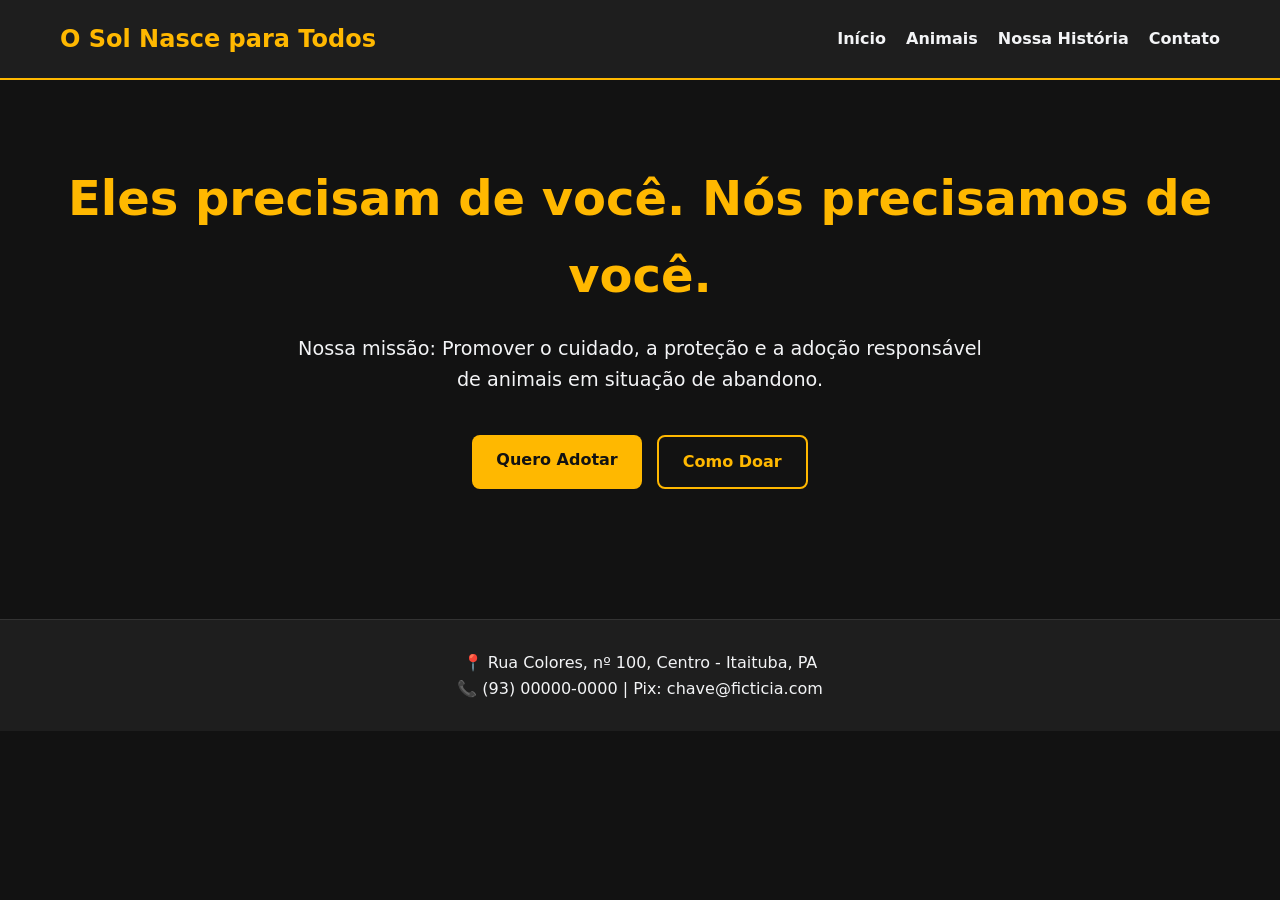
==== index.html @ daa979ec "Movendo arquivos para a raiz do projeto" ====
<!DOCTYPE html>
<html lang="pt-BR">
<head>
    <meta charset="UTF-8">
    <meta name="viewport" content="width=device-width, initial-scale=1.0">
    <title>O Sol Nasce para Todos | ONG Itaituba-PA</title>
    <link rel="icon" type="image/jpeg" href="favicon.jpeg">
    <link rel="stylesheet" href="style.css">
</head>
<body>
    <header>
        <nav class="container">
            <h2 class="logo">O Sol Nasce para Todos</h2>
            <ul class="nav-links">
                <li><a href="index.html">Início</a></li>
                <li><a href="pets.html">Animais</a></li>
                <li><a href="sobre.html">Nossa História</a></li>
                <li><a href="contato.html">Contato</a></li>
            </ul>
        </nav>
    </header>

    <main>
        <section class="hero container">
            <div class="hero-content">
                <h1>Eles precisam de você. Nós precisamos de você.</h1>
                <p>Nossa missão: Promover o cuidado, a proteção e a adoção responsável de animais em situação de abandono.</p>
                <div class="hero-buttons">
                    <a href="pets.html" class="btn btn-primary">Quero Adotar</a>
                    <a href="contato.html" class="btn btn-outline">Como Doar</a>
                </div>
            </div>
        </section>
    </main>

    <footer>
        <div class="container footer-content">
            <p>📍 Rua Colores, nº 100, Centro - Itaituba, PA</p>
            <p>📞 (93) 00000-0000 | Pix: chave@ficticia.com</p>
        </div>
    </footer>
</body>
</html>
---- style.css ----
:root {
    --color-primary: #FFB800; 
    --color-primary-dark: #E6A600;
    --color-dark: #121212; 
    --color-dark-alt: #1E1E1E; 
    --color-text: #F3F4F6; 
    
    --font-main: 'Segoe UI', system-ui, sans-serif;
}

* {
    margin: 0;
    padding: 0;
    box-sizing: border-box;
}

body {
    font-family: var(--font-main);
    background-color: var(--color-dark);
    color: var(--color-text);
    line-height: 1.6;
}

.container {
    max-width: 1200px;
    margin: 0 auto;
    padding: 0 20px;
}

header {
    background-color: var(--color-dark-alt);
    padding: 20px 0;
    border-bottom: 2px solid var(--color-primary);
}

nav {
    display: flex;
    justify-content: space-between;
    align-items: center;
}

.logo {
    color: var(--color-primary);
}

.nav-links {
    list-style: none;
    display: flex;
    gap: 20px;
}

.nav-links a {
    color: var(--color-text);
    text-decoration: none;
    font-weight: bold;
    transition: color 0.3s;
}

.nav-links a:hover {
    color: var(--color-primary);
}

.hero {
    padding: 80px 20px;
    text-align: center;
}

.hero h1 {
    font-size: 3rem;
    color: var(--color-primary);
    margin-bottom: 20px;
}

.hero p {
    font-size: 1.2rem;
    max-width: 700px;
    margin: 0 auto 40px auto;
}

.hero-buttons {
    display: flex;
    justify-content: center;
    gap: 15px;
}

.btn {
    padding: 12px 24px;
    text-decoration: none;
    font-weight: bold;
    border-radius: 8px;
    transition: background 0.3s;
}

.btn-primary {
    background-color: var(--color-primary);
    color: var(--color-dark);
}

.btn-primary:hover {
    background-color: var(--color-primary-dark);
}

.btn-outline {
    background-color: transparent;
    color: var(--color-primary);
    border: 2px solid var(--color-primary);
}

.btn-outline:hover {
    background-color: var(--color-primary);
    color: var(--color-dark);
}

footer {
    background-color: var(--color-dark-alt);
    padding: 30px 0;
    text-align: center;
    margin-top: 50px;
    border-top: 1px solid #333;
}

/* PÁGINA DE ADOÇÃO */
.adocao-section {
    padding: 60px 0;
    text-align: center;
}

.titulo-secao {
    font-size: 2.5rem;
    color: var(--color-primary);
    margin-bottom: 10px;
}

.subtitulo-secao {
    margin-bottom: 40px;
    color: #A0A0A0; 
}

.pets-grid {
    display: flex; 
    flex-wrap: wrap; 
    justify-content: center; 
    gap: 30px; 
}

.card {
    background-color: var(--color-dark-alt);
    border: 1px solid #333;
    border-radius: 12px;
    overflow: hidden; 
    width: 300px; 
    text-align: left;
    transition: transform 0.3s; 
}

.card:hover {
    transform: translateY(-10px); 
}

.card-img-placeholder {
    background-color: #333;
    height: 200px;
    display: flex;
    align-items: center;
    justify-content: center;
    color: #777;
    font-style: italic;
}

.card-info {
    padding: 20px;
}

.card-info h3 {
    color: var(--color-primary);
    margin-bottom: 5px;
    font-size: 1.5rem;
}

.card-info p {
    margin-bottom: 15px;
    font-size: 0.9rem;
}

.card-info .btn {
    display: block;
    text-align: center;
}

/* PÁGINA SOBRE */
.sobre-section {
    display: flex; 
    flex-wrap: wrap;
    gap: 50px;
    padding: 80px 0;
    align-items: center; 
}

.sobre-texto {
    flex: 1; 
    min-width: 300px; 
}

.sobre-imagem {
    flex: 1.5; 
    min-width: 300px; 
}

.sobre-texto h2 {
    font-size: 2.5rem;
    color: var(--color-primary);
    margin-bottom: 25px;
}

.sobre-texto p {
    font-size: 1.1rem;
    margin-bottom: 15px;
    line-height: 1.8;
    color: #D1D5DB; 
}

/* PÁGINA DE CONTATO */
.contato-section {
    display: flex;
    flex-wrap: wrap;
    gap: 50px;
    padding: 80px 0;
}

.contato-info, .contato-form {
    flex: 1;
    min-width: 300px;
}

.contato-info h2 {
    font-size: 2.5rem;
    color: var(--color-primary);
    margin-bottom: 20px;
}

.contato-info p {
    font-size: 1.1rem;
    margin-bottom: 25px;
    color: #D1D5DB;
}

.dados-ong p {
    margin-bottom: 15px;
    padding: 15px;
    background-color: var(--color-dark-alt);
    border-left: 4px solid var(--color-primary);
    border-radius: 4px;
    color: var(--color-text);
}

.contato-form {
    background-color: var(--color-dark-alt);
    padding: 30px;
    border-radius: 12px;
    display: flex; 
    flex-direction: column; 
    gap: 20px;
}

.form-group {
    display: flex;
    flex-direction: column;
    gap: 8px;
}

.form-group label {
    font-weight: bold;
    color: var(--color-primary);
}

.contato-form input,
.contato-form select,
.contato-form textarea {
    width: 100%;
    padding: 12px;
    border-radius: 6px;
    border: 1px solid #444;
    background-color: #2A2A2A;
    color: var(--color-text);
    font-family: var(--font-main);
    font-size: 1rem;
}

.contato-form input:focus,
.contato-form select:focus,
.contato-form textarea:focus {
    outline: none;
    border-color: var(--color-primary);
}

.contato-form button {
    border: none;
    cursor: pointer;
    font-size: 1.1rem;
    margin-top: 10px;
}

/* Estilo para a imagem grande na página Sobre */
.sobre-img {
    width: 100%; 
    height: auto; 
    object-fit: cover; 
    border-radius: 12px;
    box-shadow: 0 10px 30px rgba(0, 0, 0, 0.5);
    display: block; 
}

/* IMAGEM DOS PETS */
.card-img {
    width: 100%;       
    height: 200px;      
    object-fit: cover; 
    display: block;    
}
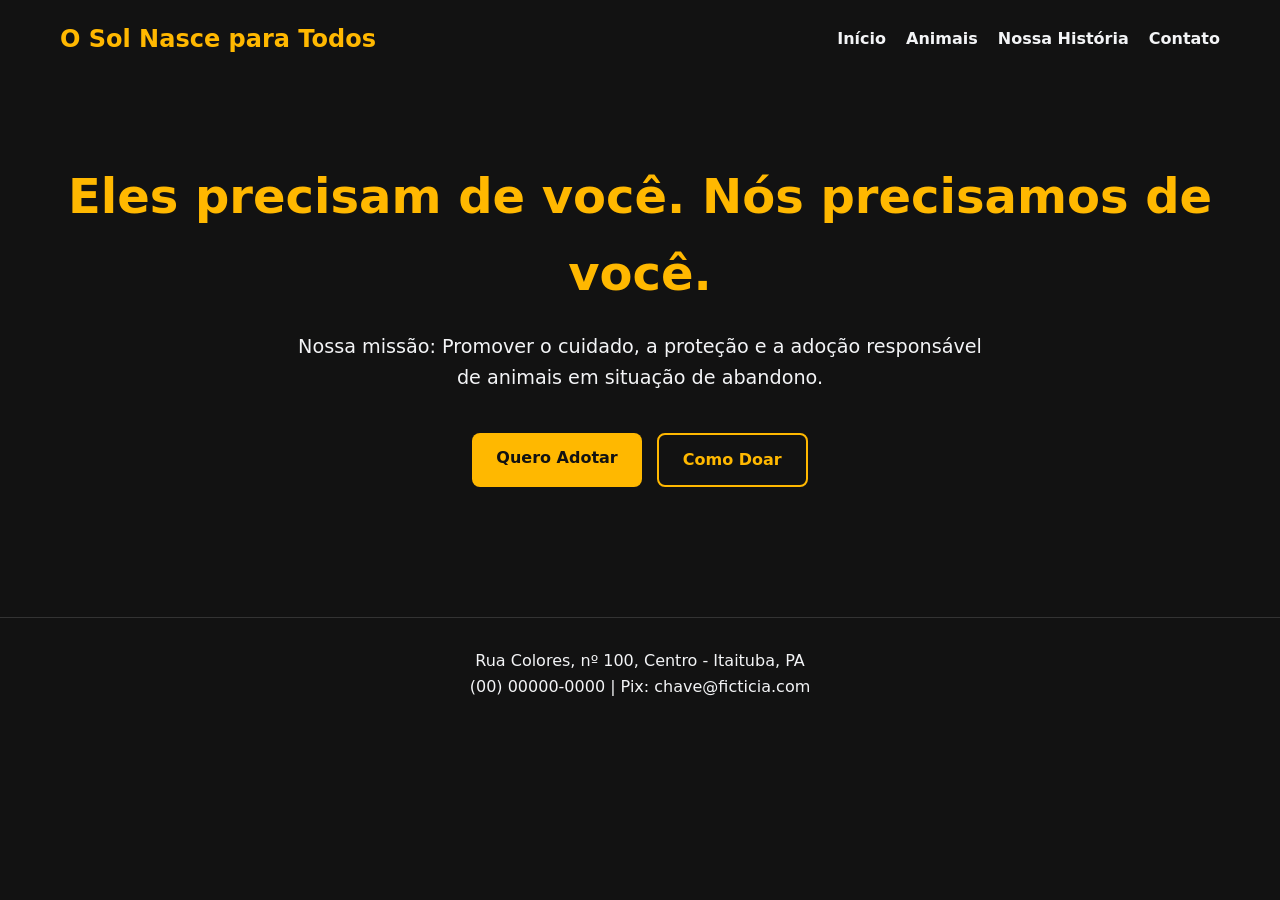
==== commit 2221f580: "adicionando o readme" ====
--- a/index.html
+++ b/index.html
@@ -35,8 +35,8 @@
 
     <footer>
         <div class="container footer-content">
-            <p>📍 Rua Colores, nº 100, Centro - Itaituba, PA</p>
-            <p>📞 (93) 00000-0000 | Pix: chave@ficticia.com</p>
+            <p>Rua Colores, nº 100, Centro - Itaituba, PA</p>
+            <p>(00) 00000-0000 | Pix: chave@ficticia.com</p>
         </div>
     </footer>
 </body>
--- a/style.css
+++ b/style.css
@@ -1,10 +1,8 @@
 :root {
     --color-primary: #FFB800; 
-    --color-primary-dark: #E6A600;
     --color-dark: #121212; 
     --color-dark-alt: #1E1E1E; 
     --color-text: #F3F4F6; 
-    
     --font-main: 'Segoe UI', system-ui, sans-serif;
 }
 
@@ -28,9 +26,7 @@
 }
 
 header {
-    background-color: var(--color-dark-alt);
     padding: 20px 0;
-    border-bottom: 2px solid var(--color-primary);
 }
 
 nav {
@@ -53,11 +49,6 @@
     color: var(--color-text);
     text-decoration: none;
     font-weight: bold;
-    transition: color 0.3s;
-}
-
-.nav-links a:hover {
-    color: var(--color-primary);
 }
 
 .hero {
@@ -88,7 +79,6 @@
     text-decoration: none;
     font-weight: bold;
     border-radius: 8px;
-    transition: background 0.3s;
 }
 
 .btn-primary {
@@ -96,30 +86,20 @@
     color: var(--color-dark);
 }
 
-.btn-primary:hover {
-    background-color: var(--color-primary-dark);
-}
-
 .btn-outline {
     background-color: transparent;
     color: var(--color-primary);
     border: 2px solid var(--color-primary);
 }
 
-.btn-outline:hover {
-    background-color: var(--color-primary);
-    color: var(--color-dark);
-}
-
 footer {
-    background-color: var(--color-dark-alt);
     padding: 30px 0;
     text-align: center;
     margin-top: 50px;
     border-top: 1px solid #333;
 }
 
-/* PÁGINA DE ADOÇÃO */
+/* PÁGINA DE ADOÇÃO0 */
 .adocao-section {
     padding: 60px 0;
     text-align: center;
@@ -138,37 +118,16 @@
 
 .pets-grid {
     display: flex; 
-    flex-wrap: wrap; 
     justify-content: center; 
     gap: 30px; 
 }
 
 .card {
-    background-color: var(--color-dark-alt);
     border: 1px solid #333;
     border-radius: 12px;
     overflow: hidden; 
     width: 300px; 
     text-align: left;
-    transition: transform 0.3s; 
-}
-
-.card:hover {
-    transform: translateY(-10px); 
-}
-
-.card-img-placeholder {
-    background-color: #333;
-    height: 200px;
-    display: flex;
-    align-items: center;
-    justify-content: center;
-    color: #777;
-    font-style: italic;
-}
-
-.card-info {
-    padding: 20px;
 }
 
 .card-info h3 {
@@ -185,6 +144,13 @@
 .card-info .btn {
     display: block;
     text-align: center;
+}
+
+.card-img {
+    width: 100%;       
+    height: 200px;      
+    object-fit: cover; 
+    display: block;    
 }
 
 /* PÁGINA SOBRE */
@@ -215,8 +181,13 @@
 .sobre-texto p {
     font-size: 1.1rem;
     margin-bottom: 15px;
-    line-height: 1.8;
     color: #D1D5DB; 
+}
+
+.sobre-img {
+    width: 100%;
+    height: auto;
+    border-radius: 12px;
 }
 
 /* PÁGINA DE CONTATO */
@@ -246,10 +217,6 @@
 
 .dados-ong p {
     margin-bottom: 15px;
-    padding: 15px;
-    background-color: var(--color-dark-alt);
-    border-left: 4px solid var(--color-primary);
-    border-radius: 4px;
     color: var(--color-text);
 }
 
@@ -286,34 +253,9 @@
     font-size: 1rem;
 }
 
-.contato-form input:focus,
-.contato-form select:focus,
-.contato-form textarea:focus {
-    outline: none;
-    border-color: var(--color-primary);
-}
-
 .contato-form button {
     border: none;
     cursor: pointer;
     font-size: 1.1rem;
     margin-top: 10px;
-}
-
-/* Estilo para a imagem grande na página Sobre */
-.sobre-img {
-    width: 100%; 
-    height: auto; 
-    object-fit: cover; 
-    border-radius: 12px;
-    box-shadow: 0 10px 30px rgba(0, 0, 0, 0.5);
-    display: block; 
-}
-
-/* IMAGEM DOS PETS */
-.card-img {
-    width: 100%;       
-    height: 200px;      
-    object-fit: cover; 
-    display: block;    
 }
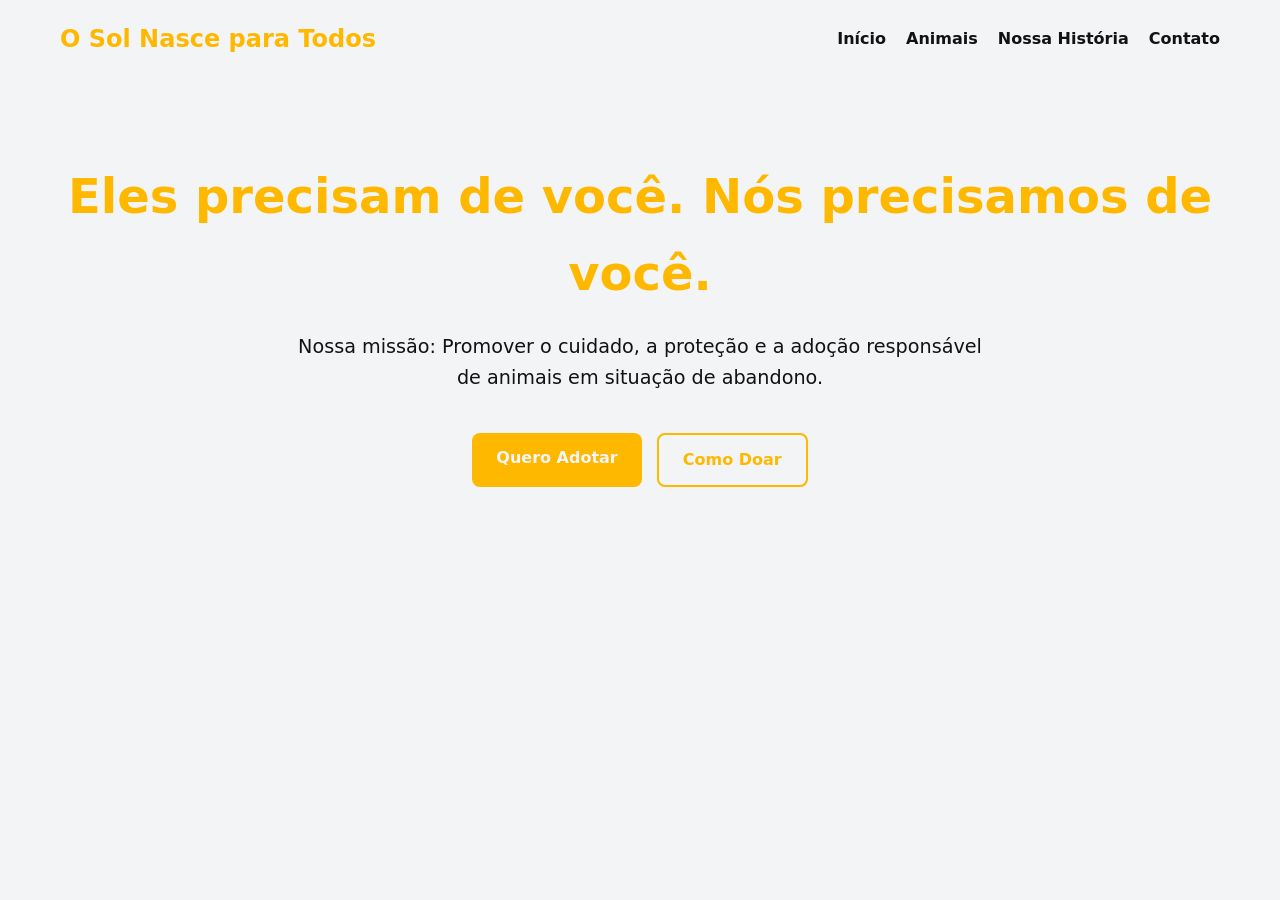
==== commit 398d3109: "organizando" ====
--- a/index.html
+++ b/index.html
@@ -3,7 +3,7 @@
 <head>
     <meta charset="UTF-8">
     <meta name="viewport" content="width=device-width, initial-scale=1.0">
-    <title>O Sol Nasce para Todos | ONG Itaituba-PA</title>
+    <title>O Sol Nasce para Todos</title>
     <link rel="icon" type="image/jpeg" href="favicon.jpeg">
     <link rel="stylesheet" href="style.css">
 </head>
@@ -32,12 +32,5 @@
             </div>
         </section>
     </main>
-
-    <footer>
-        <div class="container footer-content">
-            <p>Rua Colores, nº 100, Centro - Itaituba, PA</p>
-            <p>(00) 00000-0000 | Pix: chave@ficticia.com</p>
-        </div>
-    </footer>
 </body>
 </html>
--- a/style.css
+++ b/style.css
@@ -1,8 +1,7 @@
 :root {
     --color-primary: #FFB800; 
-    --color-dark: #121212; 
-    --color-dark-alt: #1E1E1E; 
-    --color-text: #F3F4F6; 
+    --color-dark: #F3F4F6;
+    --color-text: #121212; 
     --font-main: 'Segoe UI', system-ui, sans-serif;
 }
 
@@ -92,28 +91,10 @@
     border: 2px solid var(--color-primary);
 }
 
-footer {
-    padding: 30px 0;
-    text-align: center;
-    margin-top: 50px;
-    border-top: 1px solid #333;
-}
-
-/* PÁGINA DE ADOÇÃO0 */
+/* PÁGINA DE ADOÇÃO */
 .adocao-section {
     padding: 60px 0;
     text-align: center;
-}
-
-.titulo-secao {
-    font-size: 2.5rem;
-    color: var(--color-primary);
-    margin-bottom: 10px;
-}
-
-.subtitulo-secao {
-    margin-bottom: 40px;
-    color: #A0A0A0; 
 }
 
 .pets-grid {
@@ -123,7 +104,7 @@
 }
 
 .card {
-    border: 1px solid #333;
+    border: 1px solid var(--color-primary);
     border-radius: 12px;
     overflow: hidden; 
     width: 300px; 
@@ -181,7 +162,6 @@
 .sobre-texto p {
     font-size: 1.1rem;
     margin-bottom: 15px;
-    color: #D1D5DB; 
 }
 
 .sobre-img {
@@ -212,16 +192,17 @@
 .contato-info p {
     font-size: 1.1rem;
     margin-bottom: 25px;
-    color: #D1D5DB;
-}
-
-.dados-ong p {
+}
+
+.dados-ong {
+    padding-left: 25px;
+}
+
+.dados-ong li {
     margin-bottom: 15px;
-    color: var(--color-text);
 }
 
 .contato-form {
-    background-color: var(--color-dark-alt);
     padding: 30px;
     border-radius: 12px;
     display: flex; 
@@ -235,27 +216,42 @@
     gap: 8px;
 }
 
-.form-group label {
+.form-group > label,
+.form-label {
     font-weight: bold;
     color: var(--color-primary);
 }
 
 .contato-form input,
-.contato-form select,
 .contato-form textarea {
     width: 100%;
     padding: 12px;
     border-radius: 6px;
-    border: 1px solid #444;
-    background-color: #2A2A2A;
+    border: 1px solid var(--color-primary);
+    background-color: var(--color-dark);
     color: var(--color-text);
     font-family: var(--font-main);
     font-size: 1rem;
 }
 
+.opcoes-assunto {
+    list-style: none;
+}
+
+.opcoes-assunto li {
+    display: flex;
+    align-items: center;
+    gap: 10px;
+}
+
+.contato-form .opcoes-assunto input {
+    width: auto;
+}
+
 .contato-form button {
     border: none;
     cursor: pointer;
+    font-family: var(--font-main);
     font-size: 1.1rem;
     margin-top: 10px;
 }
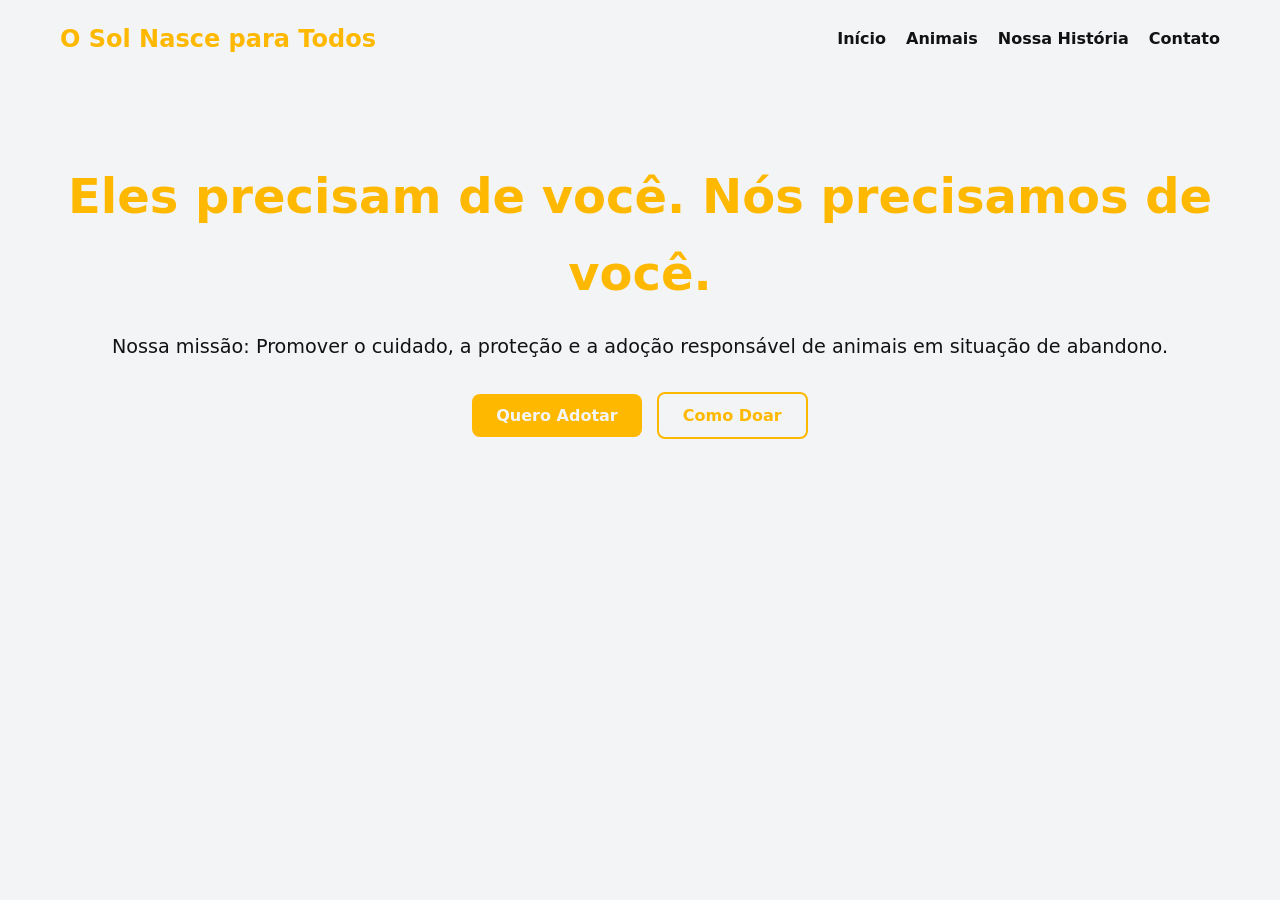
==== commit 78212ea9: "atualizando" ====
--- a/index.html
+++ b/index.html
@@ -20,16 +20,12 @@
         </nav>
     </header>
 
-    <main>
-        <section class="hero container">
-            <div class="hero-content">
-                <h1>Eles precisam de você. Nós precisamos de você.</h1>
-                <p>Nossa missão: Promover o cuidado, a proteção e a adoção responsável de animais em situação de abandono.</p>
-                <div class="hero-buttons">
-                    <a href="pets.html" class="btn btn-primary">Quero Adotar</a>
-                    <a href="contato.html" class="btn btn-outline">Como Doar</a>
-                </div>
-            </div>
+    <main class="container">
+        <section class="hero">
+            <h1>Eles precisam de você. Nós precisamos de você.</h1>
+            <p>Nossa missão: Promover o cuidado, a proteção e a adoção responsável de animais em situação de abandono.</p>
+            <a href="pets.html" class="btn btn-primary">Quero Adotar</a>
+            <a href="contato.html" class="btn btn-outline">Como Doar</a>
         </section>
     </main>
 </body>
--- a/style.css
+++ b/style.css
@@ -51,7 +51,7 @@
 }
 
 .hero {
-    padding: 80px 20px;
+    padding: 80px 0;
     text-align: center;
 }
 
@@ -63,14 +63,11 @@
 
 .hero p {
     font-size: 1.2rem;
-    max-width: 700px;
-    margin: 0 auto 40px auto;
-}
-
-.hero-buttons {
-    display: flex;
-    justify-content: center;
-    gap: 15px;
+    margin-bottom: 40px;
+}
+
+.hero .btn {
+    margin: 0 5px;
 }
 
 .btn {
@@ -86,116 +83,83 @@
 }
 
 .btn-outline {
-    background-color: transparent;
     color: var(--color-primary);
     border: 2px solid var(--color-primary);
 }
 
 /* PÁGINA DE ADOÇÃO */
-.adocao-section {
-    padding: 60px 0;
-    text-align: center;
-}
-
 .pets-grid {
     display: flex; 
-    justify-content: center; 
+    flex-wrap: wrap;
     gap: 30px; 
+    padding: 60px 0;
 }
 
 .card {
     border: 1px solid var(--color-primary);
-    border-radius: 12px;
-    overflow: hidden; 
     width: 300px; 
-    text-align: left;
-}
-
-.card-info h3 {
-    color: var(--color-primary);
-    margin-bottom: 5px;
-    font-size: 1.5rem;
-}
-
-.card-info p {
-    margin-bottom: 15px;
-    font-size: 0.9rem;
-}
-
-.card-info .btn {
-    display: block;
-    text-align: center;
-}
-
-.card-img {
+}
+
+.card img {
     width: 100%;       
     height: 200px;      
     object-fit: cover; 
-    display: block;    
+}
+
+.card h3 {
+    color: var(--color-primary);
+}
+
+.card p {
+    margin-bottom: 15px;
+}
+
+.card .btn {
+    display: block;
+    text-align: center;
 }
 
 /* PÁGINA SOBRE */
 .sobre-section {
-    display: flex; 
-    flex-wrap: wrap;
-    gap: 50px;
-    padding: 80px 0;
-    align-items: center; 
-}
-
-.sobre-texto {
-    flex: 1; 
-    min-width: 300px; 
-}
-
-.sobre-imagem {
-    flex: 1.5; 
-    min-width: 300px; 
-}
-
-.sobre-texto h2 {
+    max-width: 800px;
+    padding: 60px 0;
+}
+
+.sobre-section h2 {
     font-size: 2.5rem;
     color: var(--color-primary);
     margin-bottom: 25px;
 }
 
-.sobre-texto p {
+.sobre-section p {
     font-size: 1.1rem;
     margin-bottom: 15px;
 }
 
-.sobre-img {
+.sobre-section img {
     width: 100%;
-    height: auto;
-    border-radius: 12px;
 }
 
 /* PÁGINA DE CONTATO */
 .contato-section {
-    display: flex;
-    flex-wrap: wrap;
-    gap: 50px;
-    padding: 80px 0;
-}
-
-.contato-info, .contato-form {
-    flex: 1;
-    min-width: 300px;
-}
-
-.contato-info h2 {
+    max-width: 600px;
+    padding: 60px 0;
+}
+
+.contato-section h2 {
     font-size: 2.5rem;
     color: var(--color-primary);
     margin-bottom: 20px;
 }
 
-.contato-info p {
+.contato-section p {
     font-size: 1.1rem;
     margin-bottom: 25px;
 }
 
 .dados-ong {
     padding-left: 25px;
+    margin-bottom: 30px;
 }
 
 .dados-ong li {
@@ -203,30 +167,23 @@
 }
 
 .contato-form {
-    padding: 30px;
-    border-radius: 12px;
     display: flex; 
     flex-direction: column; 
-    gap: 20px;
-}
-
-.form-group {
-    display: flex;
-    flex-direction: column;
-    gap: 8px;
-}
-
-.form-group > label,
-.form-label {
+    gap: 10px;
+}
+
+.contato-form > label,
+.contato-form > h3 {
+    font-size: 1rem;
     font-weight: bold;
     color: var(--color-primary);
+    margin-top: 10px;
 }
 
 .contato-form input,
 .contato-form textarea {
     width: 100%;
     padding: 12px;
-    border-radius: 6px;
     border: 1px solid var(--color-primary);
     background-color: var(--color-dark);
     color: var(--color-text);
@@ -250,7 +207,6 @@
 
 .contato-form button {
     border: none;
-    cursor: pointer;
     font-family: var(--font-main);
     font-size: 1.1rem;
     margin-top: 10px;
